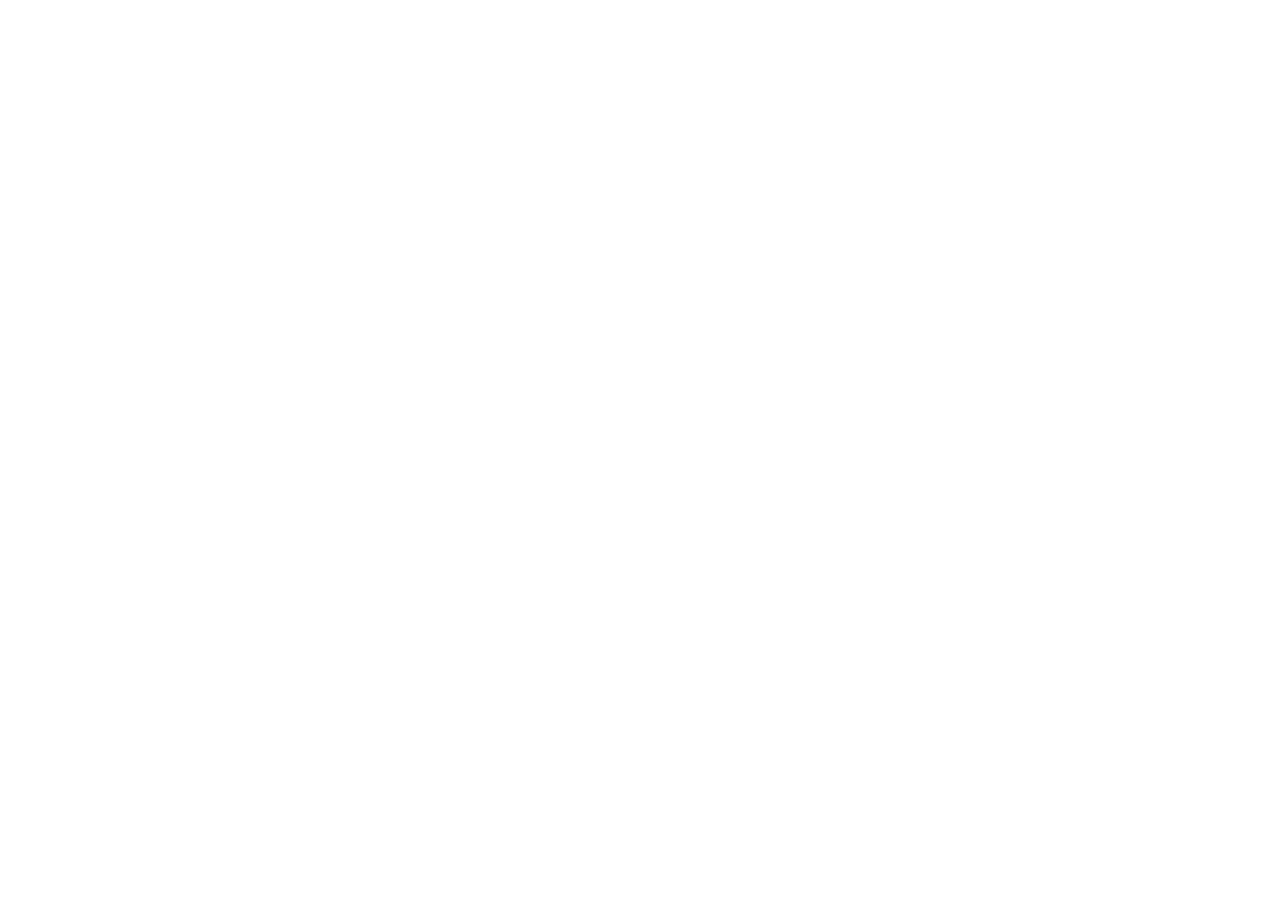
==== index.html @ 9c19b949 "Create index.html" ====
<!DOCTYPE html>
<html lang="en">
<head>
    <meta charset="UTF-8">
    <meta name="viewport" content="width=device-width, initial-scale=1.0">
    <title>Projet Musée</title>
</head>
<body>
    
</body>
</html>
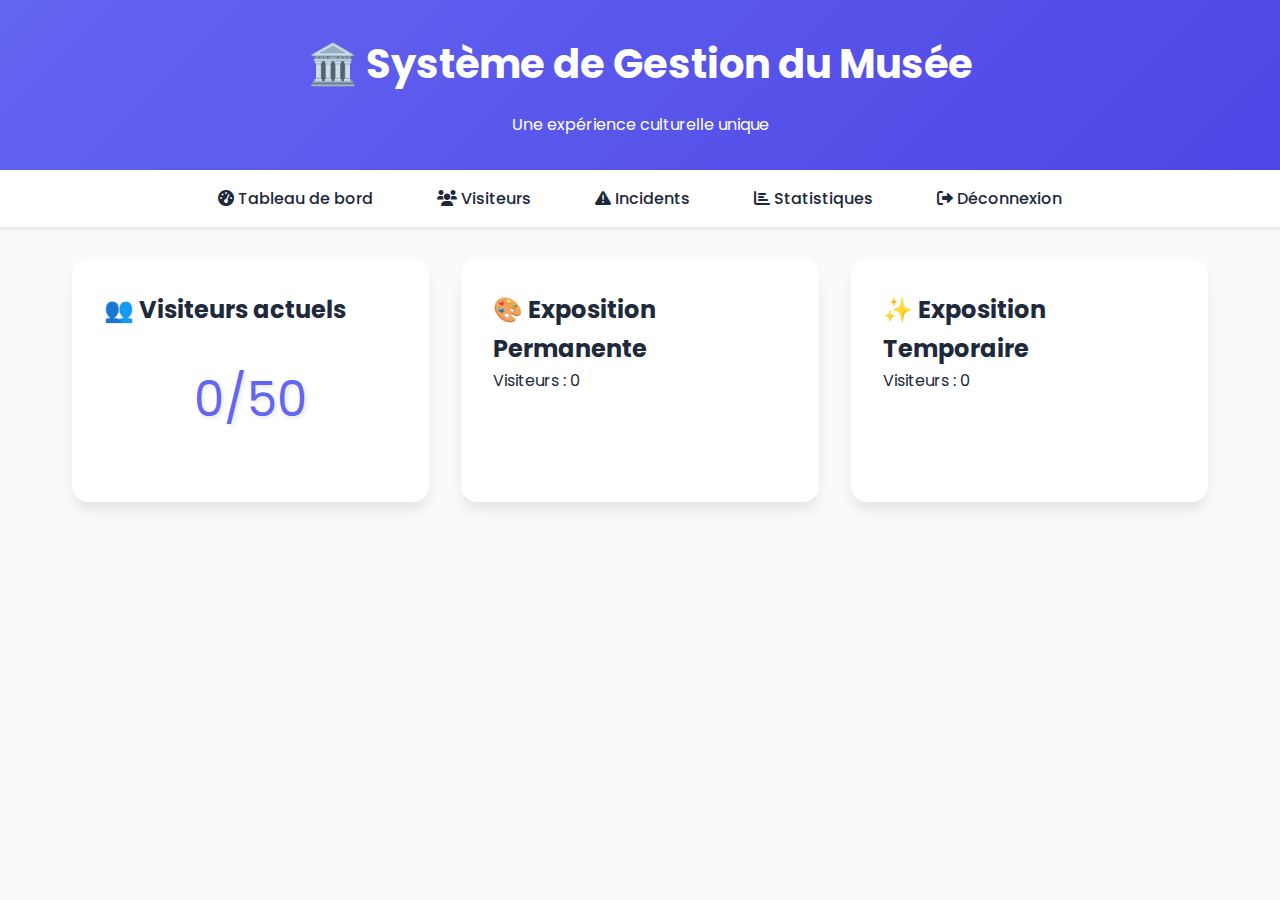
==== commit e528e8b7: "fichier projet" ====
--- a/index.html
+++ b/index.html
@@ -1,11 +1,474 @@
 <!DOCTYPE html>
-<html lang="en">
+<html lang="fr">
 <head>
     <meta charset="UTF-8">
     <meta name="viewport" content="width=device-width, initial-scale=1.0">
-    <title>Projet Musée</title>
+    <title>🏛️ Musée Moderne</title>
+    <link href="https://cdnjs.cloudflare.com/ajax/libs/font-awesome/6.0.0/css/all.min.css" rel="stylesheet">
+    <style>
+        @import url('https://fonts.googleapis.com/css2?family=Poppins:wght@300;400;500;600;700&display=swap');
+
+        /* Variables CSS */
+        :root {
+            --primary-color: #6366f1;
+            --secondary-color: #4f46e5;
+            --accent-color: #ec4899;
+            --background: #f8fafc;
+            --card-bg: #ffffff;
+            --text-primary: #1e293b;
+            --text-secondary: #64748b;
+        }
+
+        /* Animations */
+        @keyframes fadeIn {
+            from { opacity: 0; transform: translateY(20px); }
+            to { opacity: 1; transform: translateY(0); }
+        }
+
+        @keyframes float {
+            0% { transform: translateY(0px); }
+            50% { transform: translateY(-10px); }
+            100% { transform: translateY(0px); }
+        }
+
+        /* Reset et styles de base */
+        * {
+            margin: 0;
+            padding: 0;
+            box-sizing: border-box;
+            font-family: 'Poppins', sans-serif;
+        }
+
+        body {
+            background-color: var(--background);
+            color: var(--text-primary);
+            line-height: 1.6;
+        }
+
+        /* Header stylisé */
+        header {
+            background: linear-gradient(135deg, var(--primary-color), var(--secondary-color));
+            color: white;
+            padding: 2rem;
+            text-align: center;
+            box-shadow: 0 4px 6px -1px rgba(0, 0, 0, 0.1);
+        }
+
+        header h1 {
+            font-size: 2.5rem;
+            margin-bottom: 1rem;
+            animation: float 6s ease-in-out infinite;
+        }
+
+        /* Navigation moderne */
+        nav {
+            background: var(--card-bg);
+            padding: 1rem;
+            box-shadow: 0 2px 4px rgba(0,0,0,0.1);
+            position: sticky;
+            top: 0;
+            z-index: 100;
+        }
+
+        nav ul {
+            list-style: none;
+            display: flex;
+            justify-content: center;
+            gap: 2rem;
+            max-width: 1200px;
+            margin: 0 auto;
+        }
+
+        nav a {
+            color: var(--text-primary);
+            text-decoration: none;
+            font-weight: 500;
+            padding: 0.5rem 1rem;
+            border-radius: 8px;
+            transition: all 0.3s ease;
+        }
+
+        nav a:hover {
+            background: var(--primary-color);
+            color: white;
+            transform: translateY(-2px);
+        }
+
+        /* Container principal */
+        .container {
+            max-width: 1200px;
+            margin: 2rem auto;
+            padding: 0 2rem;
+        }
+
+        /* Cards stylisées */
+        .card {
+            background: var(--card-bg);
+            border-radius: 16px;
+            padding: 2rem;
+            box-shadow: 0 10px 15px -3px rgba(0, 0, 0, 0.1);
+            margin-bottom: 2rem;
+            animation: fadeIn 0.6s ease-out;
+            transition: transform 0.3s ease;
+        }
+
+        .card:hover {
+            transform: translateY(-5px);
+        }
+
+        /* Dashboard grid */
+        .dashboard {
+            display: grid;
+            grid-template-columns: repeat(auto-fit, minmax(300px, 1fr));
+            gap: 2rem;
+            margin-top: 2rem;
+        }
+
+        /* Compteur de visiteurs stylisé */
+        .visitor-counter {
+            font-size: 3rem;
+            text-align: center;
+            margin: 2rem 0;
+            color: var(--primary-color);
+            text-shadow: 2px 2px 4px rgba(0,0,0,0.1);
+        }
+
+        /* Formulaires modernes */
+        .form-group {
+            margin-bottom: 1.5rem;
+        }
+
+        label {
+            display: block;
+            margin-bottom: 0.5rem;
+            color: var(--text-secondary);
+            font-weight: 500;
+        }
+
+        input, select, textarea {
+            width: 100%;
+            padding: 0.75rem;
+            border: 2px solid #e2e8f0;
+            border-radius: 8px;
+            font-size: 1rem;
+            transition: all 0.3s ease;
+        }
+
+        input:focus, select:focus, textarea:focus {
+            border-color: var(--primary-color);
+            outline: none;
+            box-shadow: 0 0 0 3px rgba(99, 102, 241, 0.2);
+        }
+
+        /* Boutons stylisés */
+        button {
+            background: var(--primary-color);
+            color: white;
+            padding: 0.75rem 1.5rem;
+            border: none;
+            border-radius: 8px;
+            font-weight: 600;
+            cursor: pointer;
+            transition: all 0.3s ease;
+            display: inline-flex;
+            align-items: center;
+            gap: 0.5rem;
+        }
+
+        button:hover {
+            background: var(--secondary-color);
+            transform: translateY(-2px);
+            box-shadow: 0 4px 6px -1px rgba(0, 0, 0, 0.1);
+        }
+
+        /* Stats cards */
+        .stats {
+            display: grid;
+            grid-template-columns: repeat(auto-fit, minmax(250px, 1fr));
+            gap: 2rem;
+            margin-top: 2rem;
+        }
+
+        .stat-card {
+            background: var(--card-bg);
+            padding: 2rem;
+            border-radius: 16px;
+            text-align: center;
+            box-shadow: 0 10px 15px -3px rgba(0, 0, 0, 0.1);
+            transition: transform 0.3s ease;
+        }
+
+        .stat-card:hover {
+            transform: translateY(-5px);
+        }
+
+        /* Liste des incidents */
+        .incident-item {
+            background: var(--card-bg);
+            padding: 1.5rem;
+            margin-bottom: 1rem;
+            border-radius: 12px;
+            box-shadow: 0 4px 6px -1px rgba(0, 0, 0, 0.1);
+            transition: all 0.3s ease;
+        }
+
+        .incident-item:hover {
+            transform: translateX(5px);
+        }
+
+        /* Badges et statuts */
+        .badge {
+            display: inline-block;
+            padding: 0.25rem 0.75rem;
+            border-radius: 9999px;
+            font-size: 0.875rem;
+            font-weight: 500;
+            margin-left: 0.5rem;
+        }
+
+        .badge-success {
+            background: #10b981;
+            color: white;
+        }
+
+        .badge-warning {
+            background: #f59e0b;
+            color: white;
+        }
+
+        .badge-danger {
+            background: #ef4444;
+            color: white;
+        }
+
+        /* Notifications */
+        .notification {
+            position: fixed;
+            bottom: 20px;
+            right: 20px;
+            padding: 1rem 2rem;
+            border-radius: 8px;
+            background: var(--card-bg);
+            box-shadow: 0 4px 6px -1px rgba(0, 0, 0, 0.1);
+            animation: slideIn 0.5s ease-out;
+            z-index: 1000;
+        }
+
+        @keyframes slideIn {
+            from { transform: translateX(100%); opacity: 0; }
+            to { transform: translateX(0); opacity: 1; }
+        }
+
+        /* Responsive design */
+        @media (max-width: 768px) {
+            nav ul {
+                flex-direction: column;
+                align-items: center;
+            }
+
+            .stats {
+                grid-template-columns: 1fr;
+            }
+
+            header h1 {
+                font-size: 2rem;
+            }
+        }
+    </style>
 </head>
 <body>
-    
+    <header>
+        <h1>🏛️ Système de Gestion du Musée</h1>
+        <p>Une expérience culturelle unique</p>
+    </header>
+
+    <nav>
+        <ul>
+            <li><a href="#" onclick="showSection('dashboard')"><i class="fas fa-tachometer-alt"></i> Tableau de bord</a></li>
+            <li><a href="#" onclick="showSection('visitors')"><i class="fas fa-users"></i> Visiteurs</a></li>
+            <li><a href="#" onclick="showSection('incidents')"><i class="fas fa-exclamation-triangle"></i> Incidents</a></li>
+            <li><a href="#" onclick="showSection('stats')"><i class="fas fa-chart-bar"></i> Statistiques</a></li>
+            <li><a href="index1.html" onclick="logout()"><i class="fas fa-sign-out-alt"></i> Déconnexion</a></li>
+        </ul>
+    </nav>
+
+    <div class="container">
+        <!-- Section Dashboard -->
+        <div id="dashboard" class="dashboard">
+            <div class="card">
+                <h2>👥 Visiteurs actuels</h2>
+                <div class="visitor-counter">
+                    <span id="currentVisitors">0</span>/50
+                </div>
+            </div>
+            <div class="card">
+                <h2>🎨 Exposition Permanente</h2>
+                <p>Visiteurs : <span id="permanentCount">0</span></p>
+            </div>
+            <div class="card">
+                <h2>✨ Exposition Temporaire</h2>
+                <p>Visiteurs : <span id="temporaryCount">0</span></p>
+            </div>
+        </div>
+
+        <!-- Section Visiteurs -->
+        <div id="visitors" class="card" style="display: none;">
+            <h2>🎟️ Gestion des Visiteurs</h2>
+            <form onsubmit="return addVisitor(event)">
+                <div class="form-group">
+                    <label>Type de billet :</label>
+                    <select id="ticketType" required>
+                        <option value="permanent">🎨 Exposition Permanente</option>
+                        <option value="temporary">✨ Exposition Temporaire</option>
+                        <option value="both">🌟 Les deux expositions</option>
+                    </select>
+                </div>
+                <button type="submit"><i class="fas fa-plus-circle"></i> Enregistrer l'entrée</button>
+            </form>
+            <div class="visitor-list animate-list" id="visitorList"></div>
+        </div>
+
+        <!-- Section Incidents -->
+        <div id="incidents" style="display: none;">
+            <div class="card">
+                <h2>⚠️ Signalement d'Incident</h2>
+                <form onsubmit="return reportIncident(event)">
+                    <div class="form-group">
+                        <label for="incidentType">Type d'incident :</label>
+                        <select id="incidentType" required>
+                            <option value="technical">🔧 Problème technique</option>
+                            <option value="security">🚨 Problème de sécurité</option>
+                            <option value="other">📝 Autre</option>
+                        </select>
+                    </div>
+                    <div class="form-group">
+                        <label for="incidentDescription">Description :</label>
+                        <textarea id="incidentDescription" required></textarea>
+                    </div>
+                    <button type="submit"><i class="fas fa-exclamation-circle"></i> Signaler l'incident</button>
+                </form>
+            </div>
+            <div class="incident-list animate-list" id="incidentList"></div>
+        </div>
+
+        <!-- Section Statistiques -->
+        <div id="stats" style="display: none;">
+            <div class="card">
+                <h2>📊 Statistiques Journalières</h2>
+                <div class="stats">
+                    <div class="stat-card">
+                        <h3>🎨 Exposition Permanente</h3>
+                        <p><span id="permanentStats">0</span>%</p>
+                    </div>
+                    <div class="stat-card">
+                        <h3>✨ Exposition Temporaire</h3>
+                        <p><span id="temporaryStats">0</span>%</p>
+                    </div>
+                    <div class="stat-card">
+                        <h3>🌟 Les deux expositions</h3>
+                        <p><span id="bothStats">0</span>%</p>
+                    </div>
+                </div>
+            </div>
+        </div>
+    </div>
+
+    <script>
+        // Variables globales
+        let currentVisitors = 0;
+        let visitors = [];
+        let incidents = [];
+
+        // Fonction de déconnexion
+        function logout() {
+            window.location.href = 'login.html';
+        }
+
+        // Gestion de l'affichage des sections
+        function hideAllSections() {
+            ['dashboard', 'visitors', 'incidents', 'stats'].forEach(section => {
+                document.getElementById(section).style.display = 'none';
+            });
+        }
+
+        function showSection(sectionId) {
+            hideAllSections();
+            const section = document.getElementById(sectionId);
+            section.style.display = 'block';
+            section.style.animation = 'fadeIn 0.5s ease-out';
+            updateDisplay();
+        }
+
+        // Gestion des visiteurs
+        function addVisitor(event) {
+            event.preventDefault();
+            if (currentVisitors >= 50) {
+                showNotification('⚠️ Le musée est complet. Veuillez patienter.', 'warning');
+                return false;
+            }
+
+            const ticketType = document.getElementById('ticketType').value;
+            const visitor = {
+                id: Date.now(),
+                ticketType: ticketType,
+                entryTime: new Date(),
+                exitTime: null
+            };
+
+            visitors.push(visitor);
+            currentVisitors++;
+            showNotification('✅ Nouveau visiteur enregistré !', 'success');
+            updateDisplay();
+            return false;
+        }
+
+            // Mise à jour de l'affichage
+    function updateDisplay() {
+        document.getElementById('currentVisitors').textContent = currentVisitors;
+        document.getElementById('visitorList').innerHTML = visitors.map(visitor => `
+            <div class="incident-item">
+                <p>🎟️ Billet : ${visitor.ticketType}</p>
+                <button onclick="removeVisitor(${visitor.id})">🚪 Sortie</button>
+            </div>
+        `).join('');
+    }
+
+    // Gestion des incidents
+    function reportIncident(event) {
+        event.preventDefault();
+        const incidentType = document.getElementById('incidentType').value;
+        const incidentDescription = document.getElementById('incidentDescription').value;
+
+        const incident = {
+            id: Date.now(),
+            type: incidentType,
+            description: incidentDescription,
+            reportedAt: new Date()
+        };
+
+        incidents.push(incident);
+        showNotification('⚠️ Incident signalé !', 'warning');
+        updateIncidentList();
+        return false;
+    }
+
+    function updateIncidentList() {
+        document.getElementById('incidentList').innerHTML = incidents.map(incident => `
+            <div class="incident-item">
+                <p>${incident.type === 'technical' ? '🔧' : incident.type === 'security' ? '🚨' : '📝'} ${incident.description}</p>
+                <span class="badge ${incident.type === 'technical' ? 'badge-warning' : incident.type === 'security' ? 'badge-danger' : 'badge-success'}">${incident.type}</span>
+            </div>
+        `).join('');
+    }
+
+    // Affichage des notifications
+    function showNotification(message, type) {
+        const notification = document.createElement('div');
+        notification.classList.add('notification');
+        notification.innerHTML = `<p>${message}</p>`;
+        document.body.appendChild(notification);
+        setTimeout(() => notification.remove(), 3000);
+    }
+</script>
 </body>
 </html>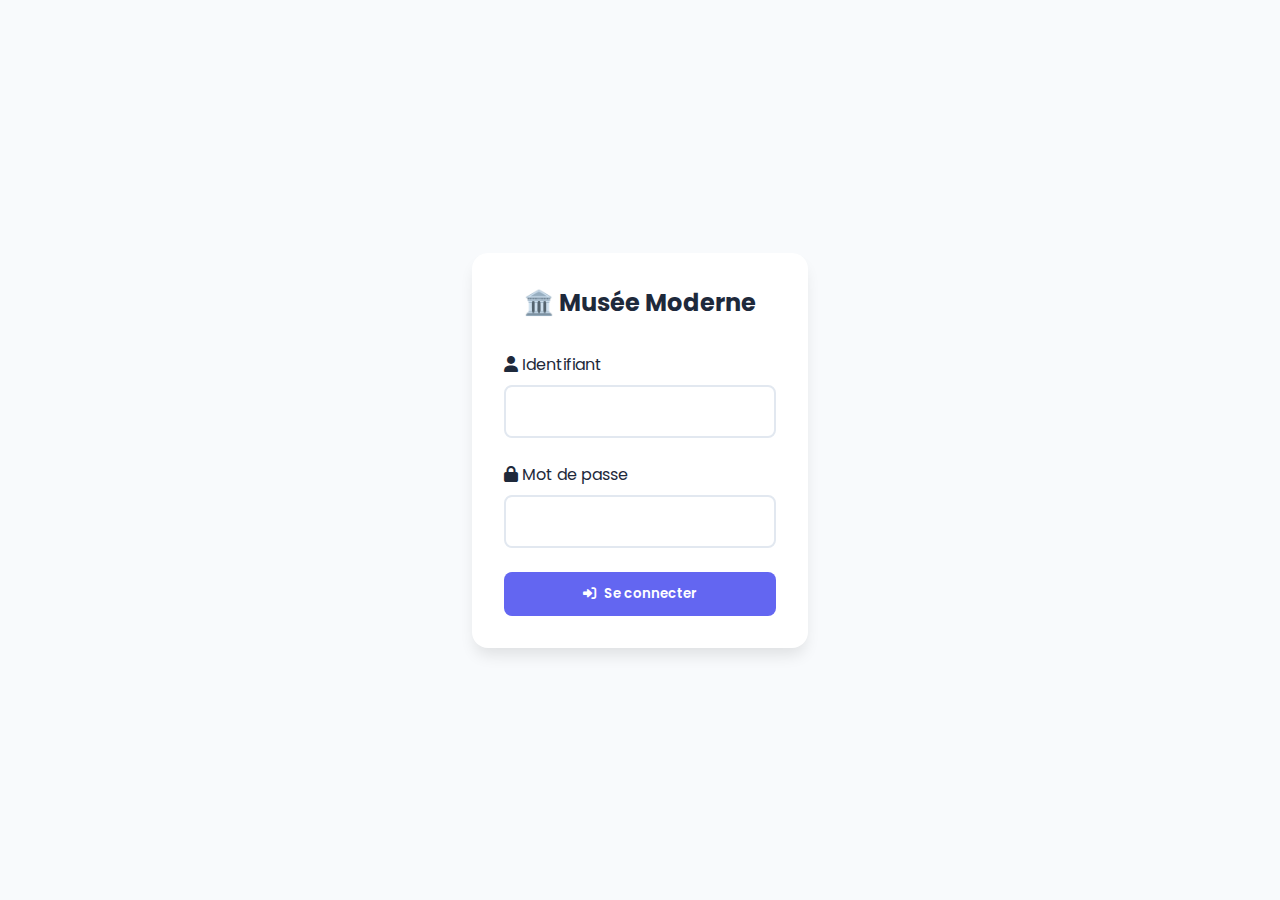
==== commit 236e333e: "Update and rename index1.html to index.html" ====
--- a/index.html
+++ b/index.html
@@ -3,35 +3,19 @@
 <head>
     <meta charset="UTF-8">
     <meta name="viewport" content="width=device-width, initial-scale=1.0">
-    <title>🏛️ Musée Moderne</title>
+    <title>🏛️ Connexion - Musée Moderne</title>
     <link href="https://cdnjs.cloudflare.com/ajax/libs/font-awesome/6.0.0/css/all.min.css" rel="stylesheet">
     <style>
         @import url('https://fonts.googleapis.com/css2?family=Poppins:wght@300;400;500;600;700&display=swap');
 
-        /* Variables CSS */
         :root {
             --primary-color: #6366f1;
             --secondary-color: #4f46e5;
-            --accent-color: #ec4899;
             --background: #f8fafc;
             --card-bg: #ffffff;
             --text-primary: #1e293b;
-            --text-secondary: #64748b;
         }
 
-        /* Animations */
-        @keyframes fadeIn {
-            from { opacity: 0; transform: translateY(20px); }
-            to { opacity: 1; transform: translateY(0); }
-        }
-
-        @keyframes float {
-            0% { transform: translateY(0px); }
-            50% { transform: translateY(-10px); }
-            100% { transform: translateY(0px); }
-        }
-
-        /* Reset et styles de base */
         * {
             margin: 0;
             padding: 0;
@@ -41,99 +25,37 @@
 
         body {
             background-color: var(--background);
-            color: var(--text-primary);
-            line-height: 1.6;
+            min-height: 100vh;
+            display: flex;
+            align-items: center;
+            justify-content: center;
         }
 
-        /* Header stylisé */
-        header {
-            background: linear-gradient(135deg, var(--primary-color), var(--secondary-color));
-            color: white;
+        .container {
+            width: 100%;
+            max-width: 400px;
             padding: 2rem;
-            text-align: center;
-            box-shadow: 0 4px 6px -1px rgba(0, 0, 0, 0.1);
         }
 
-        header h1 {
-            font-size: 2.5rem;
-            margin-bottom: 1rem;
-            animation: float 6s ease-in-out infinite;
-        }
-
-        /* Navigation moderne */
-        nav {
-            background: var(--card-bg);
-            padding: 1rem;
-            box-shadow: 0 2px 4px rgba(0,0,0,0.1);
-            position: sticky;
-            top: 0;
-            z-index: 100;
-        }
-
-        nav ul {
-            list-style: none;
-            display: flex;
-            justify-content: center;
-            gap: 2rem;
-            max-width: 1200px;
-            margin: 0 auto;
-        }
-
-        nav a {
-            color: var(--text-primary);
-            text-decoration: none;
-            font-weight: 500;
-            padding: 0.5rem 1rem;
-            border-radius: 8px;
-            transition: all 0.3s ease;
-        }
-
-        nav a:hover {
-            background: var(--primary-color);
-            color: white;
-            transform: translateY(-2px);
-        }
-
-        /* Container principal */
-        .container {
-            max-width: 1200px;
-            margin: 2rem auto;
-            padding: 0 2rem;
-        }
-
-        /* Cards stylisées */
         .card {
             background: var(--card-bg);
             border-radius: 16px;
             padding: 2rem;
             box-shadow: 0 10px 15px -3px rgba(0, 0, 0, 0.1);
-            margin-bottom: 2rem;
             animation: fadeIn 0.6s ease-out;
-            transition: transform 0.3s ease;
         }
 
-        .card:hover {
-            transform: translateY(-5px);
+        @keyframes fadeIn {
+            from { opacity: 0; transform: translateY(20px); }
+            to { opacity: 1; transform: translateY(0); }
         }
 
-        /* Dashboard grid */
-        .dashboard {
-            display: grid;
-            grid-template-columns: repeat(auto-fit, minmax(300px, 1fr));
-            gap: 2rem;
-            margin-top: 2rem;
+        h2 {
+            text-align: center;
+            margin-bottom: 2rem;
+            color: var(--text-primary);
         }
 
-        /* Compteur de visiteurs stylisé */
-        .visitor-counter {
-            font-size: 3rem;
-            text-align: center;
-            margin: 2rem 0;
-            color: var(--primary-color);
-            text-shadow: 2px 2px 4px rgba(0,0,0,0.1);
-        }
-
-        /* Formulaires modernes */
         .form-group {
             margin-bottom: 1.5rem;
         }
@@ -141,11 +63,10 @@
         label {
             display: block;
             margin-bottom: 0.5rem;
-            color: var(--text-secondary);
-            font-weight: 500;
+            color: var(--text-primary);
         }
 
-        input, select, textarea {
+        input {
             width: 100%;
             padding: 0.75rem;
             border: 2px solid #e2e8f0;
@@ -154,14 +75,14 @@
             transition: all 0.3s ease;
         }
 
-        input:focus, select:focus, textarea:focus {
+        input:focus {
             border-color: var(--primary-color);
             outline: none;
             box-shadow: 0 0 0 3px rgba(99, 102, 241, 0.2);
         }
 
-        /* Boutons stylisés */
         button {
+            width: 100%;
             background: var(--primary-color);
             color: white;
             padding: 0.75rem 1.5rem;
@@ -172,6 +93,7 @@
             transition: all 0.3s ease;
             display: inline-flex;
             align-items: center;
+            justify-content: center;
             gap: 0.5rem;
         }
 
@@ -180,295 +102,38 @@
             transform: translateY(-2px);
             box-shadow: 0 4px 6px -1px rgba(0, 0, 0, 0.1);
         }
-
-        /* Stats cards */
-        .stats {
-            display: grid;
-            grid-template-columns: repeat(auto-fit, minmax(250px, 1fr));
-            gap: 2rem;
-            margin-top: 2rem;
-        }
-
-        .stat-card {
-            background: var(--card-bg);
-            padding: 2rem;
-            border-radius: 16px;
-            text-align: center;
-            box-shadow: 0 10px 15px -3px rgba(0, 0, 0, 0.1);
-            transition: transform 0.3s ease;
-        }
-
-        .stat-card:hover {
-            transform: translateY(-5px);
-        }
-
-        /* Liste des incidents */
-        .incident-item {
-            background: var(--card-bg);
-            padding: 1.5rem;
-            margin-bottom: 1rem;
-            border-radius: 12px;
-            box-shadow: 0 4px 6px -1px rgba(0, 0, 0, 0.1);
-            transition: all 0.3s ease;
-        }
-
-        .incident-item:hover {
-            transform: translateX(5px);
-        }
-
-        /* Badges et statuts */
-        .badge {
-            display: inline-block;
-            padding: 0.25rem 0.75rem;
-            border-radius: 9999px;
-            font-size: 0.875rem;
-            font-weight: 500;
-            margin-left: 0.5rem;
-        }
-
-        .badge-success {
-            background: #10b981;
-            color: white;
-        }
-
-        .badge-warning {
-            background: #f59e0b;
-            color: white;
-        }
-
-        .badge-danger {
-            background: #ef4444;
-            color: white;
-        }
-
-        /* Notifications */
-        .notification {
-            position: fixed;
-            bottom: 20px;
-            right: 20px;
-            padding: 1rem 2rem;
-            border-radius: 8px;
-            background: var(--card-bg);
-            box-shadow: 0 4px 6px -1px rgba(0, 0, 0, 0.1);
-            animation: slideIn 0.5s ease-out;
-            z-index: 1000;
-        }
-
-        @keyframes slideIn {
-            from { transform: translateX(100%); opacity: 0; }
-            to { transform: translateX(0); opacity: 1; }
-        }
-
-        /* Responsive design */
-        @media (max-width: 768px) {
-            nav ul {
-                flex-direction: column;
-                align-items: center;
-            }
-
-            .stats {
-                grid-template-columns: 1fr;
-            }
-
-            header h1 {
-                font-size: 2rem;
-            }
-        }
     </style>
 </head>
 <body>
-    <header>
-        <h1>🏛️ Système de Gestion du Musée</h1>
-        <p>Une expérience culturelle unique</p>
-    </header>
-
-    <nav>
-        <ul>
-            <li><a href="#" onclick="showSection('dashboard')"><i class="fas fa-tachometer-alt"></i> Tableau de bord</a></li>
-            <li><a href="#" onclick="showSection('visitors')"><i class="fas fa-users"></i> Visiteurs</a></li>
-            <li><a href="#" onclick="showSection('incidents')"><i class="fas fa-exclamation-triangle"></i> Incidents</a></li>
-            <li><a href="#" onclick="showSection('stats')"><i class="fas fa-chart-bar"></i> Statistiques</a></li>
-            <li><a href="index1.html" onclick="logout()"><i class="fas fa-sign-out-alt"></i> Déconnexion</a></li>
-        </ul>
-    </nav>
-
     <div class="container">
-        <!-- Section Dashboard -->
-        <div id="dashboard" class="dashboard">
-            <div class="card">
-                <h2>👥 Visiteurs actuels</h2>
-                <div class="visitor-counter">
-                    <span id="currentVisitors">0</span>/50
+        <div class="card">
+            <h2>🏛️ Musée Moderne</h2>
+            <form onsubmit="return login(event)">
+                <div class="form-group">
+                    <label for="username"><i class="fas fa-user"></i> Identifiant</label>
+                    <input type="text" id="username" required>
                 </div>
-            </div>
-            <div class="card">
-                <h2>🎨 Exposition Permanente</h2>
-                <p>Visiteurs : <span id="permanentCount">0</span></p>
-            </div>
-            <div class="card">
-                <h2>✨ Exposition Temporaire</h2>
-                <p>Visiteurs : <span id="temporaryCount">0</span></p>
-            </div>
-        </div>
-
-        <!-- Section Visiteurs -->
-        <div id="visitors" class="card" style="display: none;">
-            <h2>🎟️ Gestion des Visiteurs</h2>
-            <form onsubmit="return addVisitor(event)">
                 <div class="form-group">
-                    <label>Type de billet :</label>
-                    <select id="ticketType" required>
-                        <option value="permanent">🎨 Exposition Permanente</option>
-                        <option value="temporary">✨ Exposition Temporaire</option>
-                        <option value="both">🌟 Les deux expositions</option>
-                    </select>
+                    <label for="password"><i class="fas fa-lock"></i> Mot de passe</label>
+                    <input type="password" id="password" required>
                 </div>
-                <button type="submit"><i class="fas fa-plus-circle"></i> Enregistrer l'entrée</button>
+                <button type="submit"><i class="fas fa-sign-in-alt"></i> Se connecter</button>
             </form>
-            <div class="visitor-list animate-list" id="visitorList"></div>
-        </div>
-
-        <!-- Section Incidents -->
-        <div id="incidents" style="display: none;">
-            <div class="card">
-                <h2>⚠️ Signalement d'Incident</h2>
-                <form onsubmit="return reportIncident(event)">
-                    <div class="form-group">
-                        <label for="incidentType">Type d'incident :</label>
-                        <select id="incidentType" required>
-                            <option value="technical">🔧 Problème technique</option>
-                            <option value="security">🚨 Problème de sécurité</option>
-                            <option value="other">📝 Autre</option>
-                        </select>
-                    </div>
-                    <div class="form-group">
-                        <label for="incidentDescription">Description :</label>
-                        <textarea id="incidentDescription" required></textarea>
-                    </div>
-                    <button type="submit"><i class="fas fa-exclamation-circle"></i> Signaler l'incident</button>
-                </form>
-            </div>
-            <div class="incident-list animate-list" id="incidentList"></div>
-        </div>
-
-        <!-- Section Statistiques -->
-        <div id="stats" style="display: none;">
-            <div class="card">
-                <h2>📊 Statistiques Journalières</h2>
-                <div class="stats">
-                    <div class="stat-card">
-                        <h3>🎨 Exposition Permanente</h3>
-                        <p><span id="permanentStats">0</span>%</p>
-                    </div>
-                    <div class="stat-card">
-                        <h3>✨ Exposition Temporaire</h3>
-                        <p><span id="temporaryStats">0</span>%</p>
-                    </div>
-                    <div class="stat-card">
-                        <h3>🌟 Les deux expositions</h3>
-                        <p><span id="bothStats">0</span>%</p>
-                    </div>
-                </div>
-            </div>
         </div>
     </div>
 
     <script>
-        // Variables globales
-        let currentVisitors = 0;
-        let visitors = [];
-        let incidents = [];
+        function login(event) {
+            event.preventDefault();
+            const username = document.getElementById('username').value;
+            const password = document.getElementById('password').value;
 
-        // Fonction de déconnexion
-        function logout() {
-            window.location.href = 'login.html';
-        }
-
-        // Gestion de l'affichage des sections
-        function hideAllSections() {
-            ['dashboard', 'visitors', 'incidents', 'stats'].forEach(section => {
-                document.getElementById(section).style.display = 'none';
-            });
-        }
-
-        function showSection(sectionId) {
-            hideAllSections();
-            const section = document.getElementById(sectionId);
-            section.style.display = 'block';
-            section.style.animation = 'fadeIn 0.5s ease-out';
-            updateDisplay();
-        }
-
-        // Gestion des visiteurs
-        function addVisitor(event) {
-            event.preventDefault();
-            if (currentVisitors >= 50) {
-                showNotification('⚠️ Le musée est complet. Veuillez patienter.', 'warning');
+            if (username && password) {
+                window.location.href = 'index2.html';
                 return false;
             }
-
-            const ticketType = document.getElementById('ticketType').value;
-            const visitor = {
-                id: Date.now(),
-                ticketType: ticketType,
-                entryTime: new Date(),
-                exitTime: null
-            };
-
-            visitors.push(visitor);
-            currentVisitors++;
-            showNotification('✅ Nouveau visiteur enregistré !', 'success');
-            updateDisplay();
             return false;
         }
-
-            // Mise à jour de l'affichage
-    function updateDisplay() {
-        document.getElementById('currentVisitors').textContent = currentVisitors;
-        document.getElementById('visitorList').innerHTML = visitors.map(visitor => `
-            <div class="incident-item">
-                <p>🎟️ Billet : ${visitor.ticketType}</p>
-                <button onclick="removeVisitor(${visitor.id})">🚪 Sortie</button>
-            </div>
-        `).join('');
-    }
-
-    // Gestion des incidents
-    function reportIncident(event) {
-        event.preventDefault();
-        const incidentType = document.getElementById('incidentType').value;
-        const incidentDescription = document.getElementById('incidentDescription').value;
-
-        const incident = {
-            id: Date.now(),
-            type: incidentType,
-            description: incidentDescription,
-            reportedAt: new Date()
-        };
-
-        incidents.push(incident);
-        showNotification('⚠️ Incident signalé !', 'warning');
-        updateIncidentList();
-        return false;
-    }
-
-    function updateIncidentList() {
-        document.getElementById('incidentList').innerHTML = incidents.map(incident => `
-            <div class="incident-item">
-                <p>${incident.type === 'technical' ? '🔧' : incident.type === 'security' ? '🚨' : '📝'} ${incident.description}</p>
-                <span class="badge ${incident.type === 'technical' ? 'badge-warning' : incident.type === 'security' ? 'badge-danger' : 'badge-success'}">${incident.type}</span>
-            </div>
-        `).join('');
-    }
-
-    // Affichage des notifications
-    function showNotification(message, type) {
-        const notification = document.createElement('div');
-        notification.classList.add('notification');
-        notification.innerHTML = `<p>${message}</p>`;
-        document.body.appendChild(notification);
-        setTimeout(() => notification.remove(), 3000);
-    }
-</script>
+    </script>
 </body>
-</html>+</html>
